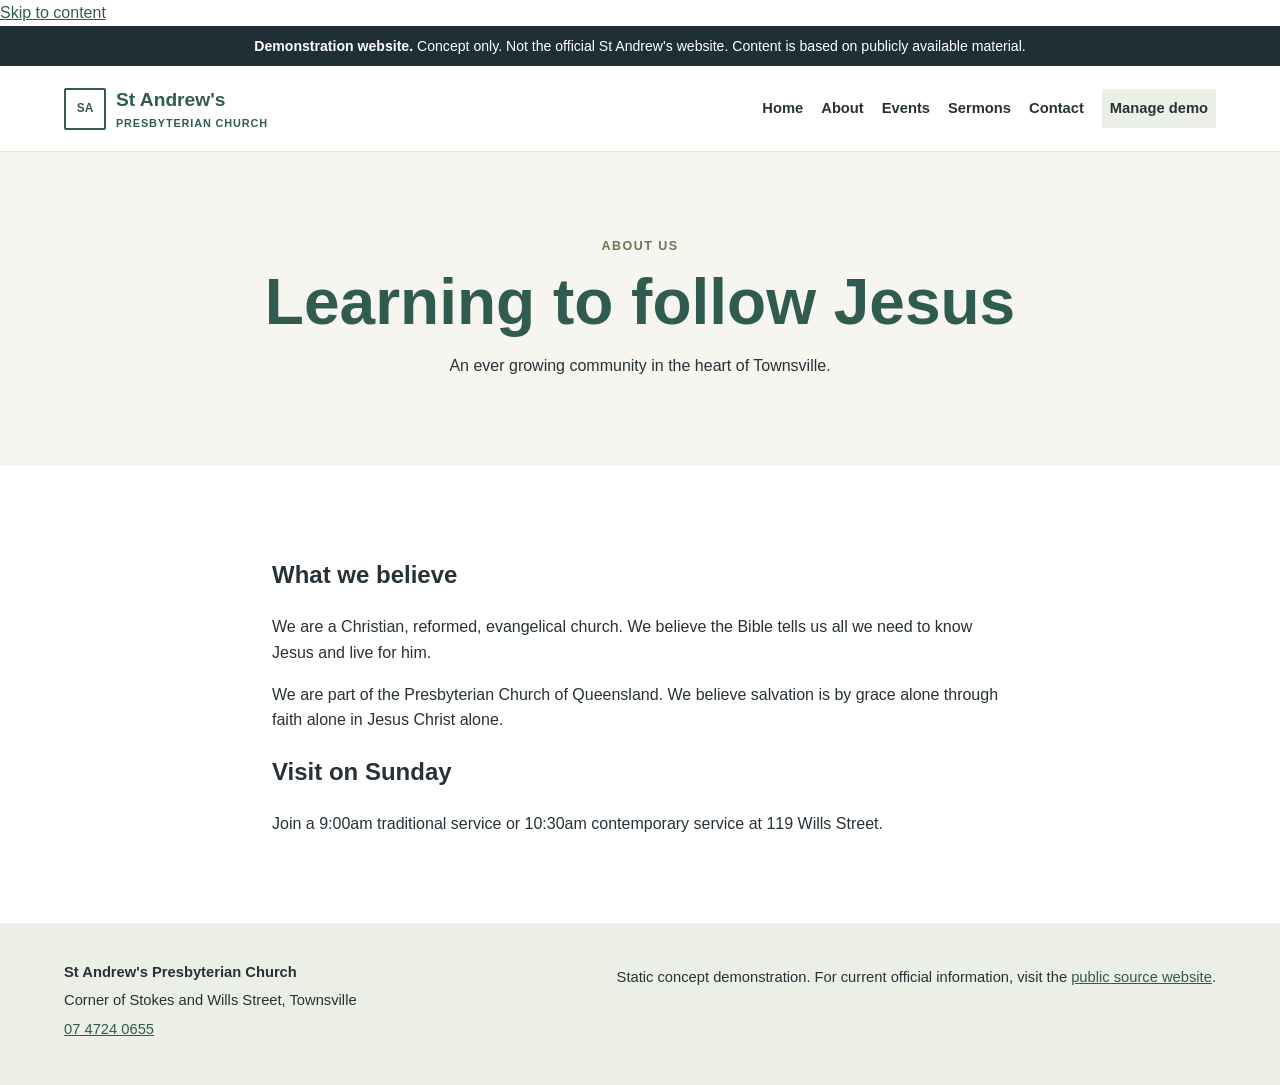
==== about/index.html @ 090e1e3d "Build St Andrews static demonstration" ====
<!doctype html><html lang="en"><head><meta charset="utf-8"><meta name="viewport" content="width=device-width,initial-scale=1"><base href="../"><title>About | St Andrew’s modern demo</title><meta name="description" content="About St Andrew’s Presbyterian Church Townsville."><meta name="robots" content="noindex,nofollow"><meta property="og:title" content="About | St Andrew’s modern demo"><meta property="og:description" content="About St Andrew’s Presbyterian Church Townsville."><link rel="icon" href="assets/favicon.svg" type="image/svg+xml"><link rel="stylesheet" href="assets/site.css"></head><body><a class="skip" href="#content">Skip to content</a><aside class="demo" role="note"><strong>Demonstration website.</strong> Concept only. Not the official St Andrew's website. Content is based on publicly available material.</aside><header class="sitehead"><a class="brand" href="index.html" aria-label="St Andrew's home"><span class="mark">SA</span><span>St Andrew's <small>Presbyterian Church</small></span></a><button class="menu" aria-expanded="false" aria-controls="nav">Menu</button><nav id="nav" aria-label="Primary"><a href="index.html">Home</a><a href="about/index.html">About</a><a href="events/index.html">Events</a><a href="sermons/index.html">Sermons</a><a href="contact/index.html">Contact</a><a class="manage-link" href="manage/index.html">Manage demo</a></nav></header><main id="content"><section class="pagehero"><p class="eyebrow">About us</p><h1>Learning to follow Jesus</h1><p>An ever growing community in the heart of Townsville.</p></section><section class="wrap prose"><h2>What we believe</h2><p>We are a Christian, reformed, evangelical church. We believe the Bible tells us all we need to know Jesus and live for him.</p><p>We are part of the Presbyterian Church of Queensland. We believe salvation is by grace alone through faith alone in Jesus Christ alone.</p><h2>Visit on Sunday</h2><p>Join a 9:00am traditional service or 10:30am contemporary service at 119 Wills Street.</p></section></main><footer><div><strong>St Andrew's Presbyterian Church</strong><p>Corner of Stokes and Wills Street, Townsville</p><p><a href="tel:0747240655">07 4724 0655</a></p></div><p>Static concept demonstration. For current official information, visit the <a target="_blank" rel="noopener" href="https://www.standrewstownsville.org.au/">public source website</a>.</p></footer><script id="baseline-data" type="application/json">{"site": {"headline": "A church family in the heart of Townsville", "welcome": "Come along exactly as you are. We gather every Sunday to hear God's word, sing, pray and share time together."}, "sermons": [{"id": "s1", "date": "2026-07-19", "title": "Matthew 6:12: The Lord's Prayer, Talk 4", "speaker": "Damon Scott", "passage": "Matthew 6:12"}, {"id": "s2", "date": "2026-07-12", "title": "Matthew 6:11: The Lord's Prayer, Talk 3", "speaker": "Damon Scott", "passage": "Matthew 6:11"}], "events": [{"id": "e1", "date": "2026-07-26", "title": "Sunday services", "detail": "9:00am traditional service and 10:30am contemporary service at 119 Wills Street."}, {"id": "e2", "date": "2026-07-31", "title": "Pressy Youth Townsville", "detail": "Grades 7 to 12, Friday during school term at Willows Presbyterian Church."}, {"id": "e3", "date": "2026-06-28", "title": "Sunday services", "detail": "A past regular gathering example."}]}</script><script src="assets/site.js"></script></body></html>
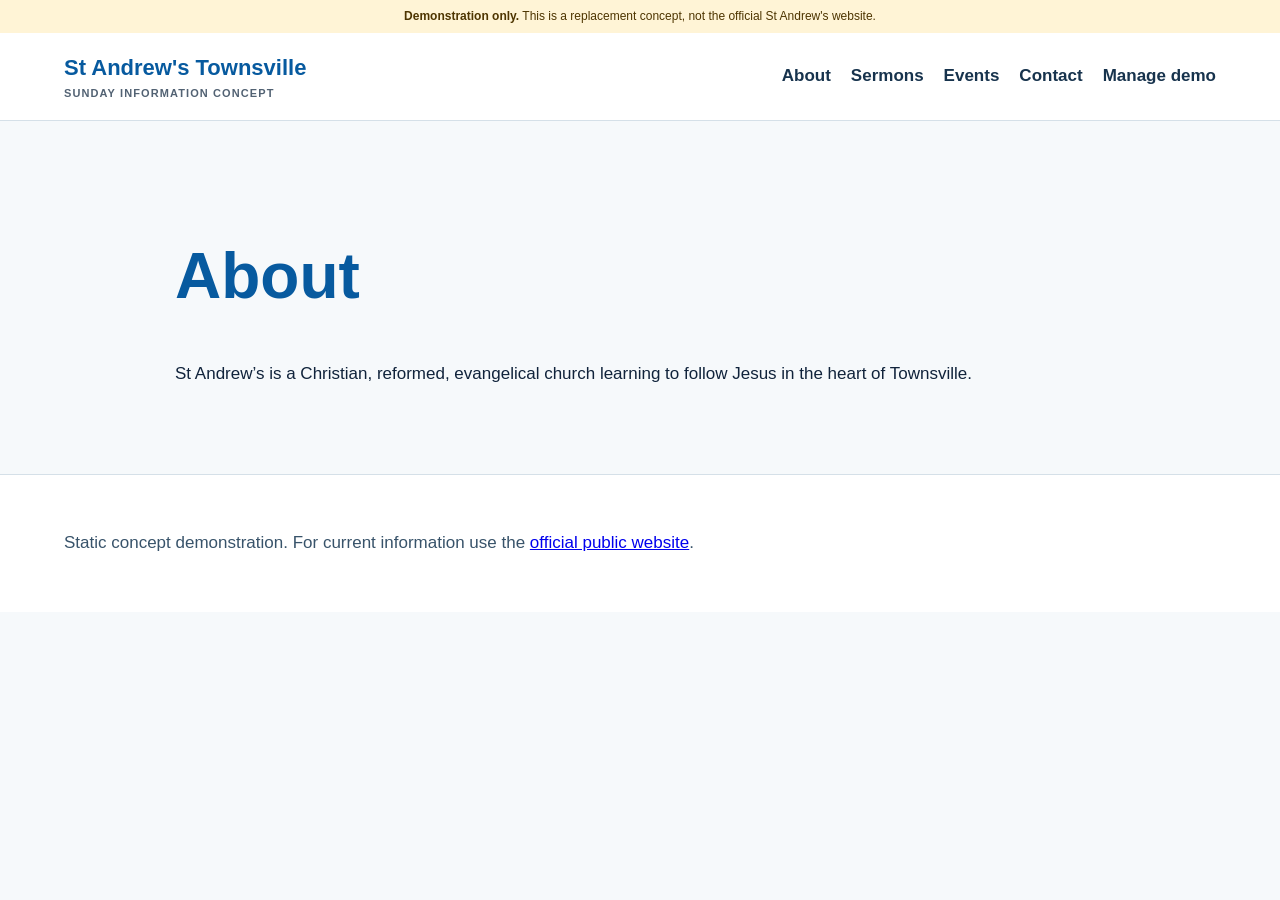
==== commit 53a826c6: "Repair fidelity, design and content workflow" ====
--- a/about/index.html
+++ b/about/index.html
@@ -1 +1 @@
-<!doctype html><html lang="en"><head><meta charset="utf-8"><meta name="viewport" content="width=device-width,initial-scale=1"><base href="../"><title>About | St Andrew’s modern demo</title><meta name="description" content="About St Andrew’s Presbyterian Church Townsville."><meta name="robots" content="noindex,nofollow"><meta property="og:title" content="About | St Andrew’s modern demo"><meta property="og:description" content="About St Andrew’s Presbyterian Church Townsville."><link rel="icon" href="assets/favicon.svg" type="image/svg+xml"><link rel="stylesheet" href="assets/site.css"></head><body><a class="skip" href="#content">Skip to content</a><aside class="demo" role="note"><strong>Demonstration website.</strong> Concept only. Not the official St Andrew's website. Content is based on publicly available material.</aside><header class="sitehead"><a class="brand" href="index.html" aria-label="St Andrew's home"><span class="mark">SA</span><span>St Andrew's <small>Presbyterian Church</small></span></a><button class="menu" aria-expanded="false" aria-controls="nav">Menu</button><nav id="nav" aria-label="Primary"><a href="index.html">Home</a><a href="about/index.html">About</a><a href="events/index.html">Events</a><a href="sermons/index.html">Sermons</a><a href="contact/index.html">Contact</a><a class="manage-link" href="manage/index.html">Manage demo</a></nav></header><main id="content"><section class="pagehero"><p class="eyebrow">About us</p><h1>Learning to follow Jesus</h1><p>An ever growing community in the heart of Townsville.</p></section><section class="wrap prose"><h2>What we believe</h2><p>We are a Christian, reformed, evangelical church. We believe the Bible tells us all we need to know Jesus and live for him.</p><p>We are part of the Presbyterian Church of Queensland. We believe salvation is by grace alone through faith alone in Jesus Christ alone.</p><h2>Visit on Sunday</h2><p>Join a 9:00am traditional service or 10:30am contemporary service at 119 Wills Street.</p></section></main><footer><div><strong>St Andrew's Presbyterian Church</strong><p>Corner of Stokes and Wills Street, Townsville</p><p><a href="tel:0747240655">07 4724 0655</a></p></div><p>Static concept demonstration. For current official information, visit the <a target="_blank" rel="noopener" href="https://www.standrewstownsville.org.au/">public source website</a>.</p></footer><script id="baseline-data" type="application/json">{"site": {"headline": "A church family in the heart of Townsville", "welcome": "Come along exactly as you are. We gather every Sunday to hear God's word, sing, pray and share time together."}, "sermons": [{"id": "s1", "date": "2026-07-19", "title": "Matthew 6:12: The Lord's Prayer, Talk 4", "speaker": "Damon Scott", "passage": "Matthew 6:12"}, {"id": "s2", "date": "2026-07-12", "title": "Matthew 6:11: The Lord's Prayer, Talk 3", "speaker": "Damon Scott", "passage": "Matthew 6:11"}], "events": [{"id": "e1", "date": "2026-07-26", "title": "Sunday services", "detail": "9:00am traditional service and 10:30am contemporary service at 119 Wills Street."}, {"id": "e2", "date": "2026-07-31", "title": "Pressy Youth Townsville", "detail": "Grades 7 to 12, Friday during school term at Willows Presbyterian Church."}, {"id": "e3", "date": "2026-06-28", "title": "Sunday services", "detail": "A past regular gathering example."}]}</script><script src="assets/site.js"></script></body></html>+<!doctype html><html lang="en"><head><meta charset="utf-8"><meta name="viewport" content="width=device-width,initial-scale=1"><base href="../"><title>About | St Andrew’s modern demo</title><meta name="description" content="About"><meta name="robots" content="noindex,nofollow"><meta property="og:title" content="About | St Andrew’s modern demo"><meta property="og:description" content="About"><link rel="icon" href="assets/b-favicon.svg"><link rel="stylesheet" href="assets/site.css"></head><body><a class="skip" href="#content">Skip to content</a><div class="demo"><strong>Demonstration only.</strong> This is a replacement concept, not the official St Andrew's website.</div><header class="bhead"><a class="bbrand" href="index.html">St Andrew's Townsville<small>Sunday information concept</small></a><button class="bmenu" aria-label="Open navigation">Menu</button><nav class="bnav"><a href="about/index.html">About</a><a href="sermons/index.html">Sermons</a><a href="events/index.html">Events</a><a href="contact/index.html">Contact</a><a href="manage/index.html">Manage demo</a></nav></header><main id="content"><section class="page"><h1>About</h1><p>St Andrew’s is a Christian, reformed, evangelical church learning to follow Jesus in the heart of Townsville.</p></section></main><footer><p>Static concept demonstration. For current information use the <a href="https://www.standrewstownsville.org.au/" target="_blank" rel="noopener">official public website</a>.</p></footer><script type="module" src="assets/app.js"></script></body></html>
